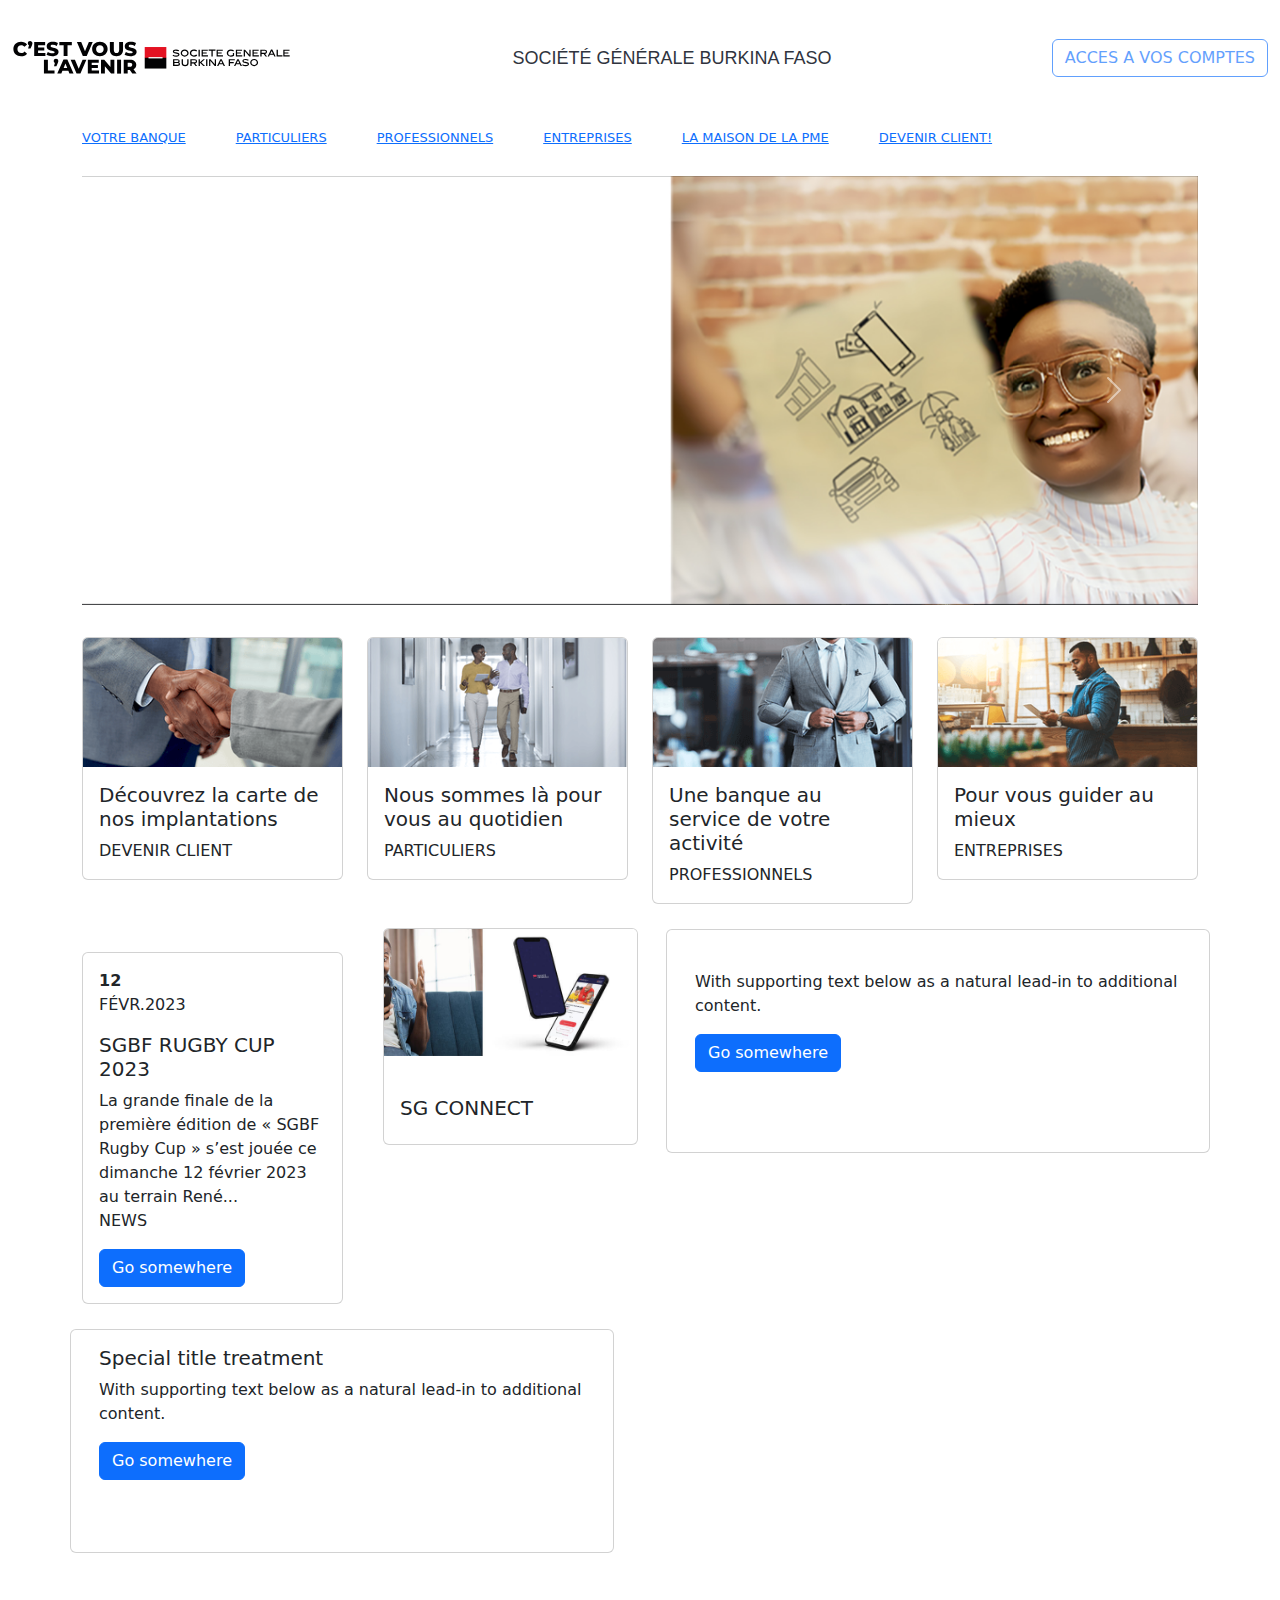
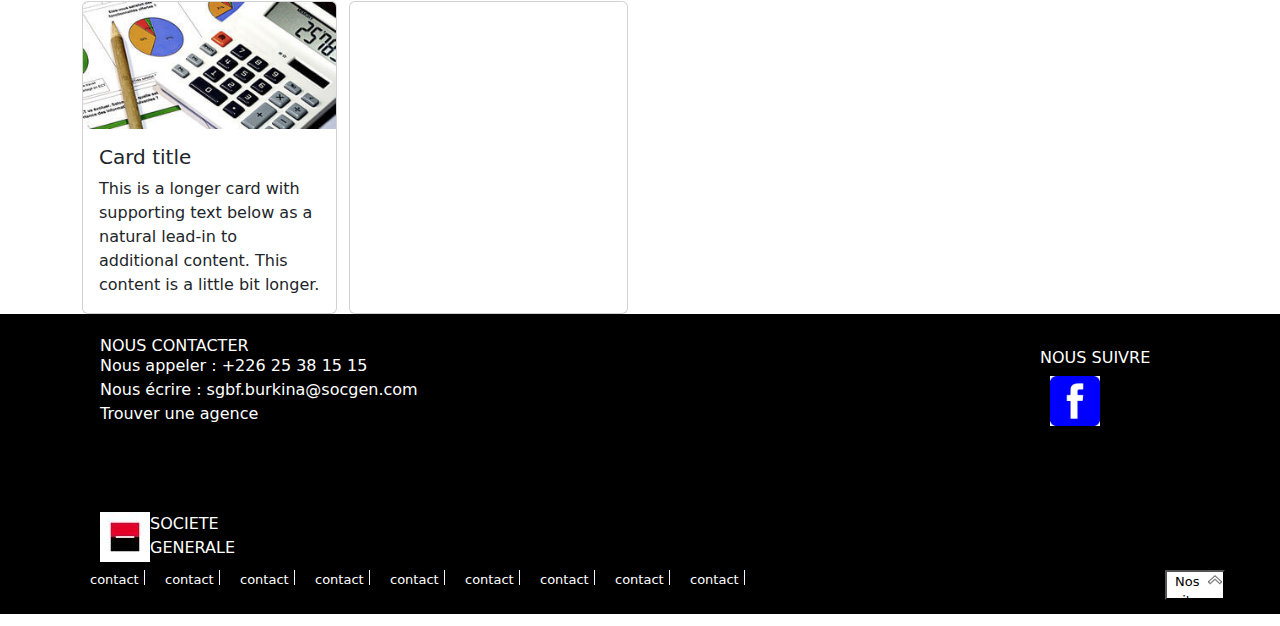
==== Index.html @ df888118 "joseph_et_julene" ====
<!DOCTYPE html>
<html lang="en">
<head>
    <meta charset="UTF-8">
    <meta http-equiv="X-UA-Compatible" content="IE=edge">
    <meta name="viewport" content="width=device-width, initial-scale=1.0">
    <title>Accueil</title>
    <link rel="stylesheet" href="style.css">
    <link rel="stylesheet" href="passive.css">
    <link rel="stylesheet" href="https://cdn.jsdelivr.net/npm/bootstrap@5.3.0-alpha3/dist/css/bootstrap.min.css">
    <script src="https://cdn.jsdelivr.net/npm/bootstrap@5.3.0-alpha3/dist/js/bootstrap.bundle.min.js"></script>
</head>
<body>

       <header class="container-fluid">
         <nav class="navbar">
 
            <div>
              <a href=""> <img class="accueil" src="accueil.img1_files/logo_burkinanew (1).svg" alt=""></a> 

            </div>
            <div class="ent">
                SOCIÉTÉ GÉNÉRALE BURKINA FASO
            </div>
             <a href=""> <button type="button" class="btn btn-outline-primary" disabled> ACCES A VOS COMPTES </button></a>
 
     <div class="container">
               <div class="navtext">
                <!-- <a href="img/Accueil/home.png" ></a> -->
                 <a href="">VOTRE BANQUE</a>
                        <a href="">PARTICULIERS</a>
                        <a href="">PROFESSIONNELS</a>
                        <a href="">ENTREPRISES</a>
                        <a href="">LA MAISON DE LA PME</a>
                        <a href="">DEVENIR CLIENT!</a>
                </div>
     </div>
    </nav>
  </header>
<div class="container">
  <div id="carouselExampleControls" class="carousel slide" data-bs-ride="carousel">
    <div class="carousel-inner">
      <div class="carousel-item active">
        <img src="img/Accueil/accueil1.jpg" class="d-block w-100" alt="...">
      </div>
      <div class="carousel-item">
        <img src="img/Accueil/accueil2.jpg" class="d-block w-100" alt="...">
      </div>
      <div class="carousel-item">
        <img src="img/Accueil/accueil3.jpg" class="d-block w-100" alt="...">
      </div>
      <div class="carousel-item active">
        <img src="img/Accueil/accueil4.jpg" class="d-block w-100" alt="...">
      </div>
      <div class="carousel-item">
        <img src="img/Accueil/accueil5.jpg" class="d-block w-100" alt="...">
      </div>
      <div class="carousel-item">
        <img src="img/Accueil/accueil6.jpg" class="d-block w-100" alt="...">
      </div>
      <div class="carousel-item active">
        <img src="img/Accueil/accueil7.jpg" class="d-block w-100" alt="...">
      </div>
      <div class="carousel-item">
        <img src="img/Accueil/accueil8.jpg" class="d-block w-100" alt="...">
      </div>
      <div class="carousel-item">
        <img src="img/Accueil/accueil9.jpg" class="d-block w-100" alt="...">
      </div>
      <!-- <div class="carousel-item active">
        <img src="img/Accueil/accueil10.jpg" class="d-block w-100" alt="...">
      </div>
      <div class="carousel-item">
        <img src="img/Accueil/accueil11.jpg" class="d-block w-100" alt="...">
      </div>
      <div class="carousel-item">
        <img src="img/Accueil/accueil12.jpg" class="d-block w-100" alt="...">
      </div> -->
    </div>
    <button class="carousel-control-prev" type="button" data-bs-target="#carouselExampleControls" data-bs-slide="prev">
      <span class="carousel-control-prev-icon" aria-hidden="true"></span>
      <span class="visually-hidden">Previous</span>
    </button>
    <button class="carousel-control-next" type="button" data-bs-target="#carouselExampleControls" data-bs-slide="next">
      <span class="carousel-control-next-icon" aria-hidden="true"></span>
      <span class="visually-hidden">Next</span>
    </button>
  </div>
  <!--  -->
  <div>
    <div class="row row-cols-1 row-cols-md-4 mt-2 g-4">
      <div class="col">
        <div class="card">
          <img src="img/Accueil/poignets.png" class="card-img-top" alt="...">
          <div class="card-body">
            <h5 class="card-title"> Découvrez la carte de nos implantations</h5>
            <p class="card-text"> DEVENIR CLIENT</p>
          </div>
        </div>
      </div>
      <div class="col">
        <div class="card">
          <img src="img/Accueil/relation.png" class="card-img-top" alt="...">
          <div class="card-body">
            <h5 class="card-title">Nous sommes là pour vous au quotidien</h5>
            <p class="card-text">PARTICULIERS</p>
          </div>
        </div>
      </div>
      <div class="col">
        <div class="card">
          <img src="img/Accueil/style.png" class="card-img-top" alt="...">
          <div class="card-body">
            <h5 class="card-title">Une banque au service de votre activité</h5>
            <p class="card-text">PROFESSIONNELS</p>
          </div>
        </div>
      </div>
      <div class="col">
        <div class="card">
          <img src="img/Accueil/entreprise.png" class="card-img-top" alt="...">
          <div class="card-body">
            <h5 class="card-title">Pour vous guider au mieux</h5>
            <p class="card-text"> ENTREPRISES</p>
          </div>
        </div>
      </div>
    </div>
  </div>
  <!--  -->
  <div class="ligne">
    <div class="row">
     <div class="col-sm-3 mt-5 ">
        <div class="card">
          <div class="card-body">
            <p> <strong> 12</strong><font> <br>FÉVR.2023</font></p><h5 class="card-title">
             SGBF RUGBY CUP 2023
              </h5>
            <p class="card-text">La grande finale de la première édition de « SGBF Rugby Cup » s’est jouée ce dimanche 12 février 2023 au terrain René... <br>
              NEWS</p>
            <a href="#" class="btn btn-primary">Go somewhere</a>
          </div>
        </div>
      </div>
     <div class="col mt-4 mx-3">
    <div class="card">
      <img src="img/Accueil/coupé.jpg" class="card-img-top" alt="..." >
      <div class="card-body">
        <h5 class="card-title"> <br> SG CONNECT</h5>
        <p class="card-text"></p>
      </div>
    </div>
  </div> 
  <div class="card" style="width:34rem;height: 14rem; margin-top: 25px;">
    <div class="card-body">
      <img src="img/Accueil/amphi1000nouveau.htm" alt="" width="500px">
      <!-- <h5 class="card-title">Special title treatment</h5> -->
      <p class="card-text">With supporting text below as a natural lead-in to additional content.</p>
      <a href="#" class="btn btn-primary">Go somewhere</a>
    </div>
    <!--  -->
  </div> <div class="card" style="width:34rem;height: 14rem; margin-top: 25px;">
    <div class="card-body">
      <h5 class="card-title">Special title treatment</h5>
      <p class="card-text">With supporting text below as a natural lead-in to additional content.</p>
      <a href="#" class="btn btn-primary">Go somewhere</a>
    </div>
  </div>
  <!--  -->
<div class="row row-cols-1 row-cols-md-4 g-4">
  <div class="col">
    <div class="card">
      <img src="img/Accueil/calculatrice.jpg" class="card-img-top" alt="...">
      <div class="card-body">
        <h5 class="card-title">Card title</h5>
        <p class="card-text">This is a longer card with supporting text below as a natural lead-in to additional content. This content is a little bit longer.</p>
      </div>
    </div>
  </div>
  
    <div class="card">
      
      <img src="img/Accueil/amphi1000nouveau.htm" alt="">
    </div>
  </div>
</div>
</div>
</div>
 
      

 

 
  
          <!-- <div class="image">
            <div class="card" style="width: 18rem;">
              <img src="img/Accueil/poignets.png" class="card-img-top" alt="...">
              <div class="card-body">
                <p class="card-text">Some quick example text to build on the card title and make up the bulk of the card's content.</p>
              </div>
              <div class="card" style="width: 18rem;">
                <img src="img/Accueil/relation.png" class="card-img-top" alt="...">
                <div class="card-body">
                  <p class="card-text">Some quick example text to build on the card title and make up the bulk of the card's content.</p>
                </div>
              </div>
              <div class="card" style="width: 18rem;">
                <img src="img/Accueil/style.png" class="card-img-top" alt="...">
                <div class="card-body">
                  <p class="card-text">Some quick example text to build on the card title and make up the bulk of the card's content.</p>
                </div>
              </div>
            </div>
            <img src="img/Accueil/poignets.png" alt="">
            <img src="" alt="">
            <img src="" alt="">
            <img src="img/Accueil/entreprise.png" alt="">


          </div> -->
    




























   <footer class="foot">
    <P class="blanc">NOUS CONTACTER</P>
    <p class="noir">Nous appeler : +226 25 38 15 15 <br>
      Nous écrire : sgbf.burkina@socgen.com <br>
      Trouver une agence</p><img class="image " src="imag/px.jpeg" alt="">
    <P class="societe"> SOCIETE <br> GENERALE</P> <img class="face" src="imag/OIP.jpg" alt="">
    <P class="suiver">NOUS SUIVRE
    
    </P>
       <div class="liens"> 
        <div class="Pourtrai"><a class="decono" href="">  contact  </a></div>
        <div class="Pourtrai"><a class="decono" href="">  contact  </a></div>
        <div class="Pourtrai"><a class="decono" href="">  contact  </a></div>
        <div class="Pourtrai"><a class="decono" href="">  contact  </a></div>
        <div class="Pourtrai"><a class="decono" href="">  contact  </a></div>
        <div class="Pourtrai"><a class="decono" href="">  contact  </a></div>
        <div class="Pourtrai"><a class="decono" href="">  contact  </a></div>
        <div class="Pourtrai"><a class="decono" href="">  contact  </a></div>
        <div class="Pourtrai"><a class="decono" href="">  contact  </a></div>
        <!-- <a class="decono"href="">  Sitemap   </a>
        <a class="decono" href="">  FAQ  </a>
        <a class="decono" href="">  Nous contacter  </a>
         <a class="decono" href="">  Implantations  </a>
          <a class="decono"href=""> Réclamation   </a>
          <a class="decono"href="">  Lexique  </a>
          <a class="decono"href="">  Mentions légales </a>
          <a class="decono"href=""> Cookies  </a>
          <a class="decono"href="">  credits </a>
          <div class="a1">
          <P class="a1">|</P>
          <p class="a2">|</p>
          <p class="a3">|</p>
          <p class="a4">|</p> 
          <p class="a5">|</p>
           <p class="a6"></p>
           <p class="a7">|</p>
           <p class="a8">|</p>
           <p class="a9">|</p>
           <p class="a10">|</p></div> -->

        <button class=" site">Nos site  <img class="oip" src="imag/chev.png" alt=""></button> 

          </p>

       </div>
    
      
  
  </footer> 
 
</body>
</html>
---- style.css ----
*{
    margin: 0px;
    padding: 0px;
}
.ent{display: flex;
    /* margin-left: 500px;
    margin-top: 60px; */
    font-size: large;
    font-family: "Montserrat",Arial,sans-serif;
    color: #30343e;
   
}
.accueil{
    display: flex;
    height:100px;
    width: 280px;
    /* margin-left: 100px;
    margin-top: -70px; */
}
.navtext{
    display: flex;
   
    gap: 50px;
    padding-bottom: 20px;
    padding-top: 20px;
    font-size: small;
    /* text-decoration-color: black;
    text-decoration: none; */
    
}
.carré{
    padding-top: 20px;
}
/* .row{
    display: flex;
    padding-top: 20px;
} */


/* button{
    
    btn-success {background-color: #99CC5B;}, 


display: flex;
    background-color: #e9041e;
    font-size: small;
    font-family: "Montserrat",Arial,sans-serif;
    color: #fff; 
   uxx*ùn-left: 950px;
    margin-top: -50px;
    height:27px ;
    width: 190px;
    padding-left: 20px;
   
}
.clef{
    height: 20px;
    width: 10px;
  
}
.navtext{
display: flex;

gap: 20px;
margin-top: 80px;
margin-left: 80px;


}
.home{
    padding-left: -50px

}
.a{
    text-decoration: none;
}
.container-fluid{
    margin-top: 20px;
}
---- passive.css ----
.foot {

    background-color: black;
    width: 15O0px;
    height: 300px;
}

.blanc {
    display: flex;
    position: relative;

    bottom: -20px;
    margin-left: 100px;

    color: white;
}

.noir {
    margin-left: 100px;
    color: white;
}

.image {
    margin-left: 100px;
    margin-top: 70px;

}
.societe{
    color: white;
    margin-left: 150px;
    margin-top: -50px
}
.face{position: relative;
    margin-left: 1050px;
    width: 50px;
    height: 50PX;
    bottom:  200px;
}
.suiver{
    display: flex; 
    position: relative;
    bottom: 100px;
    color: white;
    margin-left: 1040px;
    margin-top: -180px;
}
.liens{
    display: flex;
    font-size: small;
    margin-top: 100px;
    margin-left: 90px;
gap: 20px;

    
}
.decono{
    text-decoration: none;
    color: white;
}
.site{
    display: flex;
    position: relative;
    left: 400px;
    background-color: white;
    width: 60px;
    height: 30px;
bottom: px;
}
.oip{
    width: 20px; 
    height: 15px;
}
.a1{ display: flex;
    color: white;
    position: relative;top: 30px;
    right: 400px;
    gap: 20px;;


}
.Pourtrai{height: 15px;
    width: 55px;
    border-right-style: solid;
    border-color: aliceblue;
    border-width: 1px;
}
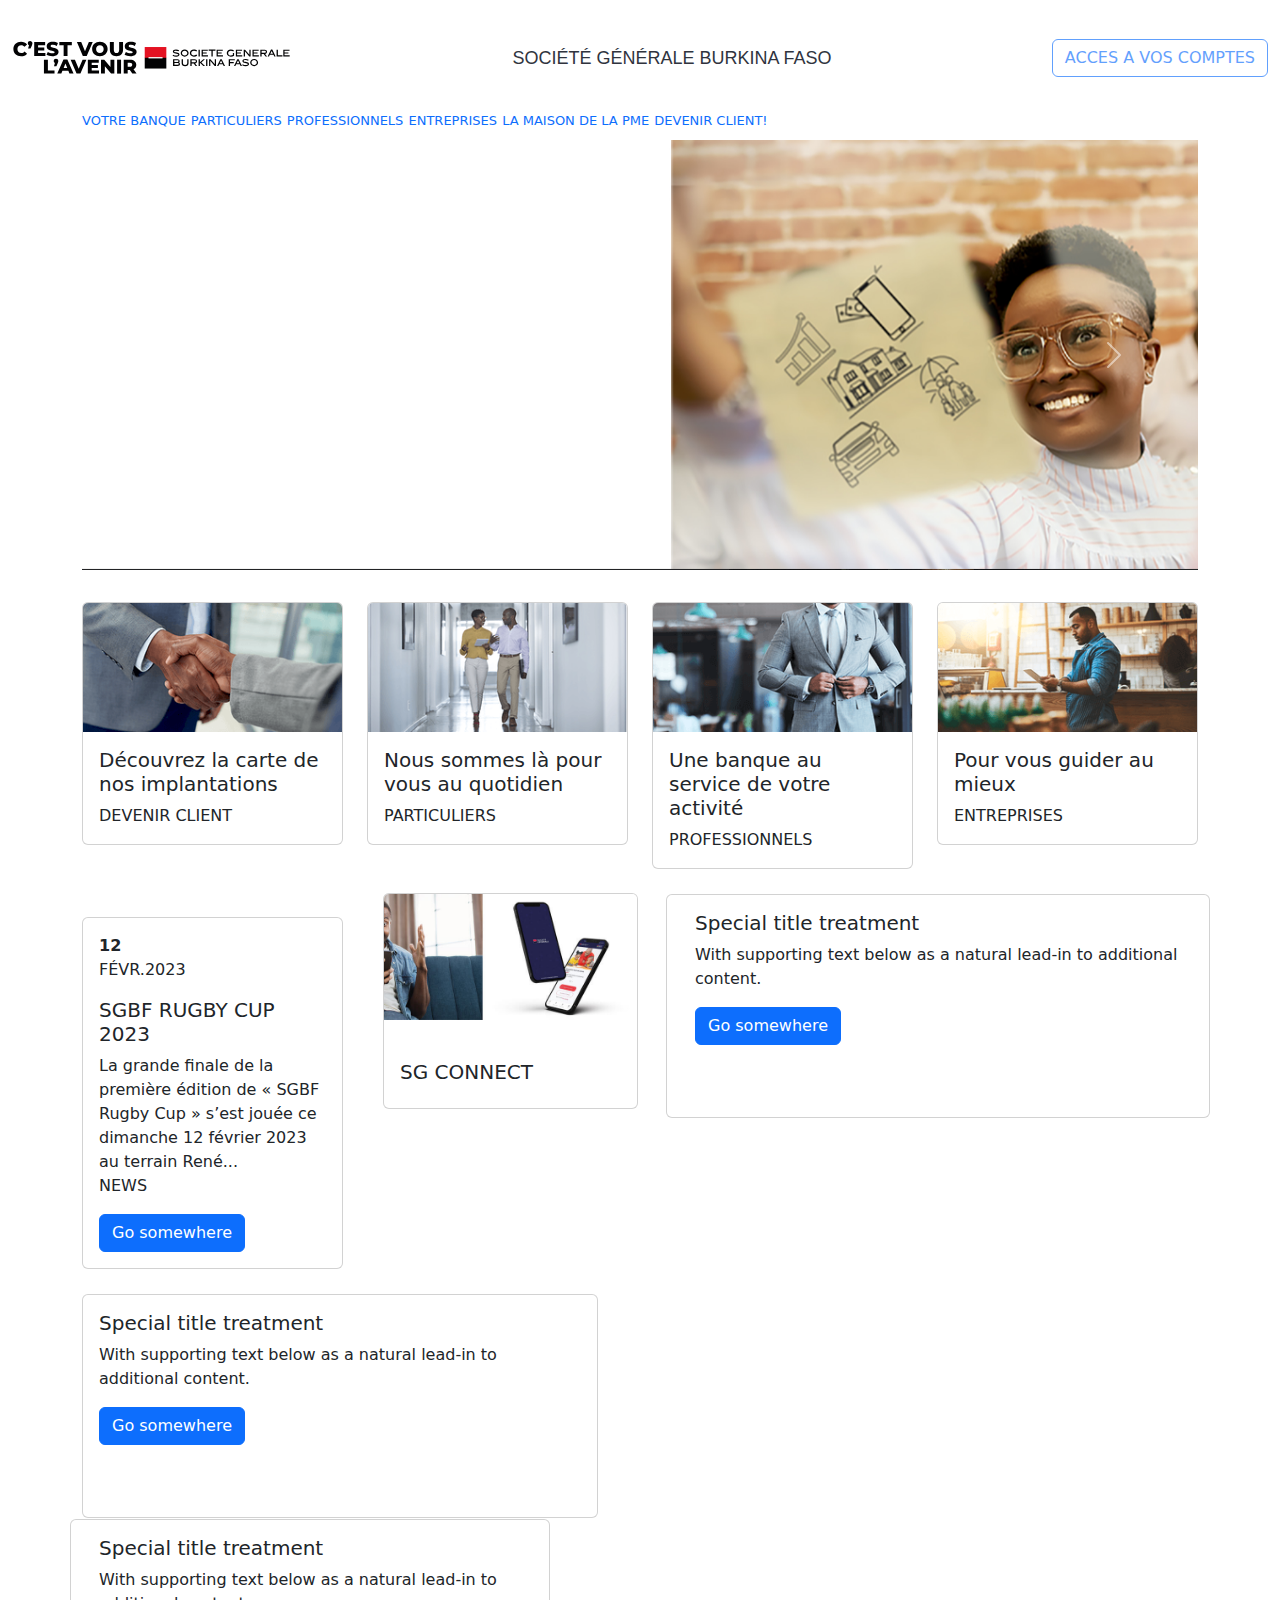
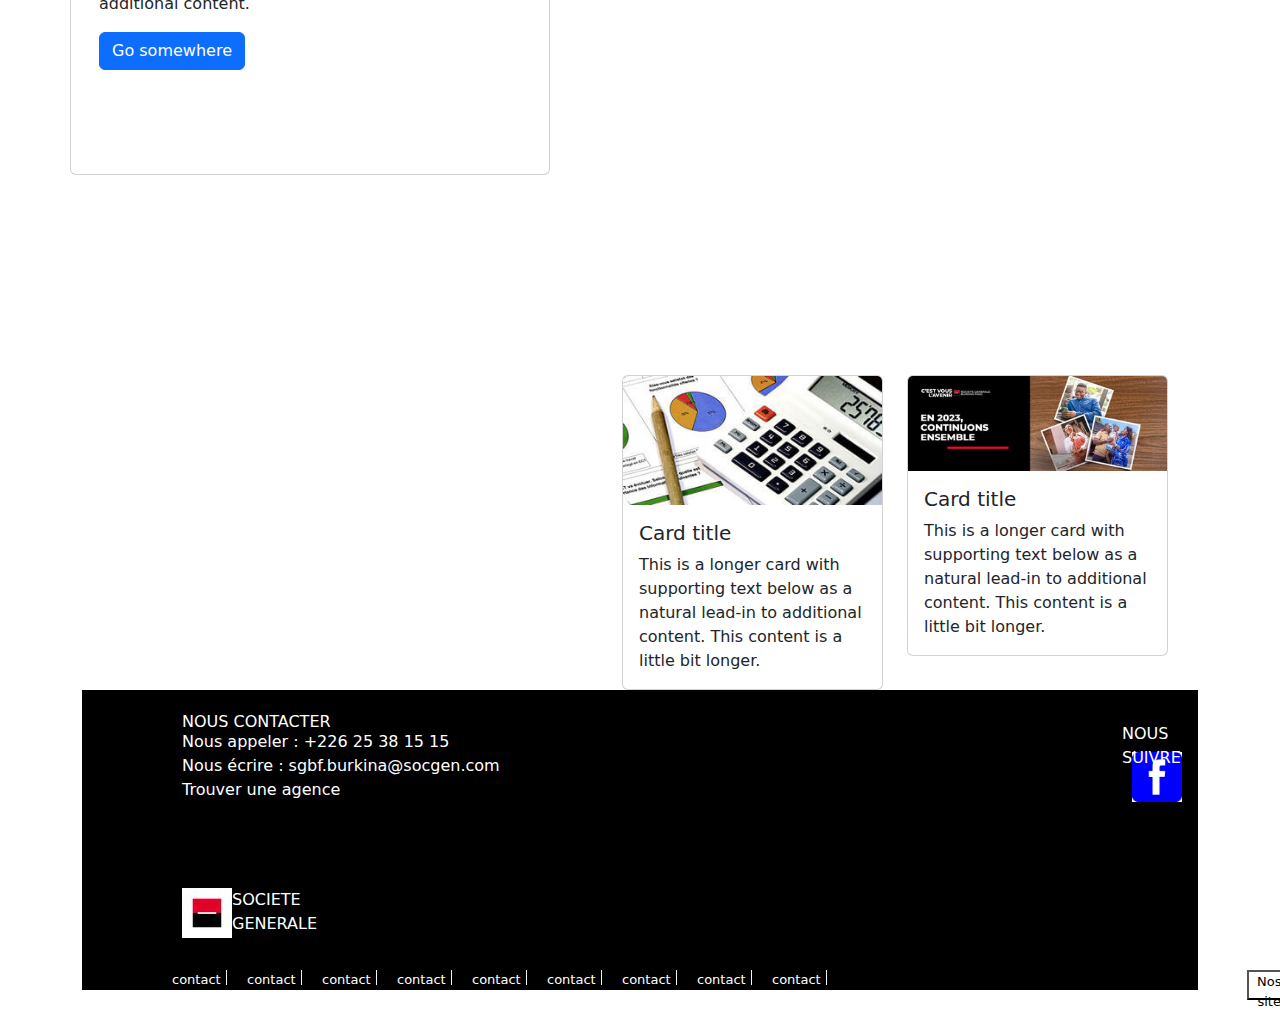
==== commit dad779f3: "joseph_et_julene" ====
--- a/Index.html
+++ b/Index.html
@@ -1,73 +1,75 @@
 <!DOCTYPE html>
 <html lang="en">
+
 <head>
-    <meta charset="UTF-8">
-    <meta http-equiv="X-UA-Compatible" content="IE=edge">
-    <meta name="viewport" content="width=device-width, initial-scale=1.0">
-    <title>Accueil</title>
-    <link rel="stylesheet" href="style.css">
-    <link rel="stylesheet" href="passive.css">
-    <link rel="stylesheet" href="https://cdn.jsdelivr.net/npm/bootstrap@5.3.0-alpha3/dist/css/bootstrap.min.css">
-    <script src="https://cdn.jsdelivr.net/npm/bootstrap@5.3.0-alpha3/dist/js/bootstrap.bundle.min.js"></script>
+  <meta charset="UTF-8">
+  <meta http-equiv="X-UA-Compatible" content="IE=edge">
+  <meta name="viewport" content="width=device-width, initial-scale=1.0">
+  <title>Accueil</title>
+  <link rel="stylesheet" href="style.css">
+  <link rel="stylesheet" href="passive.css">
+  <link rel="stylesheet" href="https://cdn.jsdelivr.net/npm/bootstrap@5.3.0-alpha3/dist/css/bootstrap.min.css">
+  <script src="https://cdn.jsdelivr.net/npm/bootstrap@5.3.0-alpha3/dist/js/bootstrap.bundle.min.js"></script>
 </head>
+
 <body>
 
-       <header class="container-fluid">
-         <nav class="navbar">
- 
-            <div>
-              <a href=""> <img class="accueil" src="accueil.img1_files/logo_burkinanew (1).svg" alt=""></a> 
-
-            </div>
-            <div class="ent">
-                SOCIÉTÉ GÉNÉRALE BURKINA FASO
-            </div>
-             <a href=""> <button type="button" class="btn btn-outline-primary" disabled> ACCES A VOS COMPTES </button></a>
- 
-     <div class="container">
-               <div class="navtext">
-                <!-- <a href="img/Accueil/home.png" ></a> -->
-                 <a href="">VOTRE BANQUE</a>
-                        <a href="">PARTICULIERS</a>
-                        <a href="">PROFESSIONNELS</a>
-                        <a href="">ENTREPRISES</a>
-                        <a href="">LA MAISON DE LA PME</a>
-                        <a href="">DEVENIR CLIENT!</a>
-                </div>
-     </div>
+  <header class="container-fluid">
+    <nav class="navbar">
+
+      <div>
+        <a href=""> <img class="accueil" src="accueil.img1_files/logo_burkinanew (1).svg" alt=""></a>
+
+      </div>
+      <div class="ent">
+        SOCIÉTÉ GÉNÉRALE BURKINA FASO
+      </div>
+      <a href=""> <button type="button" class="btn btn-outline-primary" disabled> ACCES A VOS COMPTES </button></a>
+
+      <div class="container">
+        <div class="navtext">
+          <a href="img/Accueil/home.png" ></a>
+          <a href="">VOTRE BANQUE</a>
+          <a href="">PARTICULIERS</a>
+          <a href="">PROFESSIONNELS</a>
+          <a href="">ENTREPRISES</a>
+          <a href="">LA MAISON DE LA PME</a>
+          <a href="">DEVENIR CLIENT!</a>
+        </div>
+      </div>
     </nav>
   </header>
-<div class="container">
-  <div id="carouselExampleControls" class="carousel slide" data-bs-ride="carousel">
-    <div class="carousel-inner">
-      <div class="carousel-item active">
-        <img src="img/Accueil/accueil1.jpg" class="d-block w-100" alt="...">
-      </div>
-      <div class="carousel-item">
-        <img src="img/Accueil/accueil2.jpg" class="d-block w-100" alt="...">
-      </div>
-      <div class="carousel-item">
-        <img src="img/Accueil/accueil3.jpg" class="d-block w-100" alt="...">
-      </div>
-      <div class="carousel-item active">
-        <img src="img/Accueil/accueil4.jpg" class="d-block w-100" alt="...">
-      </div>
-      <div class="carousel-item">
-        <img src="img/Accueil/accueil5.jpg" class="d-block w-100" alt="...">
-      </div>
-      <div class="carousel-item">
-        <img src="img/Accueil/accueil6.jpg" class="d-block w-100" alt="...">
-      </div>
-      <div class="carousel-item active">
-        <img src="img/Accueil/accueil7.jpg" class="d-block w-100" alt="...">
-      </div>
-      <div class="carousel-item">
-        <img src="img/Accueil/accueil8.jpg" class="d-block w-100" alt="...">
-      </div>
-      <div class="carousel-item">
-        <img src="img/Accueil/accueil9.jpg" class="d-block w-100" alt="...">
-      </div>
-      <!-- <div class="carousel-item active">
+  <div class="container">
+    <div id="carouselExampleControls" class="carousel slide" data-bs-ride="carousel">
+      <div class="carousel-inner">
+        <div class="carousel-item active">
+          <img src="img/Accueil/accueil1.jpg" class="d-block w-100" alt="...">
+        </div>
+        <div class="carousel-item">
+          <img src="img/Accueil/accueil2.jpg" class="d-block w-100" alt="...">
+        </div>
+        <div class="carousel-item">
+          <img src="img/Accueil/accueil3.jpg" class="d-block w-100" alt="...">
+        </div>
+        <div class="carousel-item active">
+          <img src="img/Accueil/accueil4.jpg" class="d-block w-100" alt="...">
+        </div>
+        <div class="carousel-item">
+          <img src="img/Accueil/accueil5.jpg" class="d-block w-100" alt="...">
+        </div>
+        <div class="carousel-item">
+          <img src="img/Accueil/accueil6.jpg" class="d-block w-100" alt="...">
+        </div>
+        <div class="carousel-item active">
+          <img src="img/Accueil/accueil7.jpg" class="d-block w-100" alt="...">
+        </div>
+        <div class="carousel-item">
+          <img src="img/Accueil/accueil8.jpg" class="d-block w-100" alt="...">
+        </div>
+        <div class="carousel-item">
+          <img src="img/Accueil/accueil9.jpg" class="d-block w-100" alt="...">
+        </div>
+        <!-- <div class="carousel-item active">
         <img src="img/Accueil/accueil10.jpg" class="d-block w-100" alt="...">
       </div>
       <div class="carousel-item">
@@ -76,124 +78,160 @@
       <div class="carousel-item">
         <img src="img/Accueil/accueil12.jpg" class="d-block w-100" alt="...">
       </div> -->
+      </div>
+      <button class="carousel-control-prev" type="button" data-bs-target="#carouselExampleControls"
+        data-bs-slide="prev">
+        <span class="carousel-control-prev-icon" aria-hidden="true"></span>
+        <span class="visually-hidden">Previous</span>
+      </button>
+      <button class="carousel-control-next" type="button" data-bs-target="#carouselExampleControls"
+        data-bs-slide="next">
+        <span class="carousel-control-next-icon" aria-hidden="true"></span>
+        <span class="visually-hidden">Next</span>
+      </button>
     </div>
-    <button class="carousel-control-prev" type="button" data-bs-target="#carouselExampleControls" data-bs-slide="prev">
-      <span class="carousel-control-prev-icon" aria-hidden="true"></span>
-      <span class="visually-hidden">Previous</span>
-    </button>
-    <button class="carousel-control-next" type="button" data-bs-target="#carouselExampleControls" data-bs-slide="next">
-      <span class="carousel-control-next-icon" aria-hidden="true"></span>
-      <span class="visually-hidden">Next</span>
-    </button>
-  </div>
-  <!--  -->
-  <div>
-    <div class="row row-cols-1 row-cols-md-4 mt-2 g-4">
-      <div class="col">
-        <div class="card">
-          <img src="img/Accueil/poignets.png" class="card-img-top" alt="...">
+    <!--  -->
+    <div>
+      <div class="row row-cols-1 row-cols-md-4 mt-2 g-4">
+        <div class="col">
+          <div class="card">
+            <img src="img/Accueil/poignets.png" class="card-img-top" alt="...">
+            <div class="card-body">
+              <h5 class="card-title"> Découvrez la carte de nos implantations</h5>
+              <p class="card-text"> DEVENIR CLIENT</p>
+            </div>
+          </div>
+        </div>
+        <div class="col">
+          <div class="card">
+            <img src="img/Accueil/relation.png" class="card-img-top" alt="...">
+            <div class="card-body">
+              <h5 class="card-title">Nous sommes là pour vous au quotidien</h5>
+              <p class="card-text">PARTICULIERS</p>
+            </div>
+          </div>
+        </div>
+        <div class="col">
+          <div class="card">
+            <img src="img/Accueil/style.png" class="card-img-top" alt="...">
+            <div class="card-body">
+              <h5 class="card-title">Une banque au service de votre activité</h5>
+              <p class="card-text">PROFESSIONNELS</p>
+            </div>
+          </div>
+        </div>
+        <div class="col">
+          <div class="card">
+            <img src="img/Accueil/entreprise.png" class="card-img-top" alt="...">
+            <div class="card-body">
+              <h5 class="card-title">Pour vous guider au mieux</h5>
+              <p class="card-text"> ENTREPRISES</p>
+            </div>
+          </div>
+        </div>
+      </div>
+    </div>
+    <!--  -->
+    <div class="ligne">
+      <div class="row">
+        <div class="col-sm-3 mt-5 ">
+          <div class="card">
+            <div class="card-body">
+              <p> <strong> 12</strong>
+                <font> <br>FÉVR.2023</font>
+              </p>
+              <h5 class="card-title">
+                SGBF RUGBY CUP 2023
+              </h5>
+              <p class="card-text">La grande finale de la première édition de « SGBF Rugby Cup » s’est jouée ce dimanche
+                12 février 2023 au terrain René... <br>
+                NEWS</p>
+              <a href="#" class="btn btn-primary">Go somewhere</a>
+            </div>
+          </div>
+        </div>
+        <div class="col mt-4 mx-3">
+          <div class="card">
+            <img src="img/Accueil/coupé.jpg" class="card-img-top" alt="...">
+            <div class="card-body">
+              <h5 class="card-title"> <br> SG CONNECT</h5>
+              <p class="card-text"></p>
+            </div>
+          </div>
+        </div>
+        <div class="card" style="width:34rem;height: 14rem; margin-top: 25px;">
           <div class="card-body">
-            <h5 class="card-title"> Découvrez la carte de nos implantations</h5>
-            <p class="card-text"> DEVENIR CLIENT</p>
-          </div>
-        </div>
-      </div>
-      <div class="col">
-        <div class="card">
-          <img src="img/Accueil/relation.png" class="card-img-top" alt="...">
+            <h5 class="card-title">Special title treatment</h5>
+            <p class="card-text">With supporting text below as a natural lead-in to additional content.</p>
+            <a href="#" class="btn btn-primary">Go somewhere</a>
+          </div>
+          <!--  -->
+        </div>
+        <div class="commerce" > <div class="card" style="width:34rem;height: 14rem; margin-top: 25px;">
           <div class="card-body">
-            <h5 class="card-title">Nous sommes là pour vous au quotidien</h5>
-            <p class="card-text">PARTICULIERS</p>
-          </div>
-        </div>
-      </div>
-      <div class="col">
-        <div class="card">
-          <img src="img/Accueil/style.png" class="card-img-top" alt="...">
+            <h5 class="card-title">Special title treatment</h5>
+            <p class="card-text">With supporting text below as a natural lead-in to additional content.</p>
+            <a href="#" class="btn btn-primary">Go somewhere</a>
+          </div></div>
+       
+         <div class="géolocalisation">
+          <iframe
+            src="https://www.google.com/maps/embed?pb=!1m14!1m12!1m3!1d1339.1198846378938!2d-2.401050364475517!3d12.237181733532918!2m3!1f0!2f0!3f0!3m2!1i1024!2i768!4f13.1!5e1!3m2!1sfr!2sbf!4v1681921579618!5m2!1sfr!2sbf"
+            width="250" height="250" style="border:0;" allowfullscreen="" loading="lazy"
+            referrerpolicy="no-referrer-when-downgrade"></iframe>
+            <iframe
+            src="https://www.google.com/maps/embed?pb=!1m18!1m12!1m3!1d3899.1494325325634!2d-2.4021059263011133!3d12.23815953053661!2m3!1f0!2f0!3f0!3m2!1i1024!2i768!4f13.1!3m3!1m2!1s0xe2e034b68f9037f%3A0x296bedfa1319dcaf!2sUniversit%C3%A9%20NORBERT%20ZONGO!5e0!3m2!1sfr!2sbf!4v1681920497181!5m2!1sfr!2sbf"
+            width="250" height="250" style="border:0;" allowfullscreen="" loading="lazy"
+            referrerpolicy="no-referrer-when-downgrade"></iframe>
+        </div> 
+      </div>
+        <!--  -->
+        <div class="card" style="width:30rem;height: 16rem;mt-3">
           <div class="card-body">
-            <h5 class="card-title">Une banque au service de votre activité</h5>
-            <p class="card-text">PROFESSIONNELS</p>
-          </div>
-        </div>
-      </div>
-      <div class="col">
-        <div class="card">
-          <img src="img/Accueil/entreprise.png" class="card-img-top" alt="...">
-          <div class="card-body">
-            <h5 class="card-title">Pour vous guider au mieux</h5>
-            <p class="card-text"> ENTREPRISES</p>
-          </div>
-        </div>
-      </div>
+            <h5 class="card-title">Special title treatment</h5>
+            <p class="card-text">With supporting text below as a natural lead-in to additional content.</p>
+            <a href="#" class="btn btn-primary">Go somewhere</a>
+          </div>
+        </div>
+        <!--  -->
+       <div class="photos">
+         <div class="row row-cols-1 row-cols-md-4 g-4">
+          
+          <div class="col">
+            <div class="card">
+              <img src="img/Accueil/calculatrice.jpg" class="card-img-top" alt="...">
+              <div class="card-body">
+                <h5 class="card-title">Card title</h5>
+                <p class="card-text">This is a longer card with supporting text below as a natural lead-in to additional
+                  content. This content is a little bit longer.</p>
+              </div>
+            </div>
+          </div> 
+          <div class="col">
+            <div class="card">
+              <img src="img/Accueil/carte1.jpg" class="card-img-top" alt="...">
+              <div class="card-body">
+                <h5 class="card-title">Card title</h5>
+                <p class="card-text">This is a longer card with supporting text below as a natural lead-in to additional
+                  content. This content is a little bit longer.</p>
+              </div>
+            </div>
+          </div> 
+        </div>
+      </div>
+
+         
+       
+      
     </div>
   </div>
-  <!--  -->
-  <div class="ligne">
-    <div class="row">
-     <div class="col-sm-3 mt-5 ">
-        <div class="card">
-          <div class="card-body">
-            <p> <strong> 12</strong><font> <br>FÉVR.2023</font></p><h5 class="card-title">
-             SGBF RUGBY CUP 2023
-              </h5>
-            <p class="card-text">La grande finale de la première édition de « SGBF Rugby Cup » s’est jouée ce dimanche 12 février 2023 au terrain René... <br>
-              NEWS</p>
-            <a href="#" class="btn btn-primary">Go somewhere</a>
-          </div>
-        </div>
-      </div>
-     <div class="col mt-4 mx-3">
-    <div class="card">
-      <img src="img/Accueil/coupé.jpg" class="card-img-top" alt="..." >
-      <div class="card-body">
-        <h5 class="card-title"> <br> SG CONNECT</h5>
-        <p class="card-text"></p>
-      </div>
-    </div>
-  </div> 
-  <div class="card" style="width:34rem;height: 14rem; margin-top: 25px;">
-    <div class="card-body">
-      <img src="img/Accueil/amphi1000nouveau.htm" alt="" width="500px">
-      <!-- <h5 class="card-title">Special title treatment</h5> -->
-      <p class="card-text">With supporting text below as a natural lead-in to additional content.</p>
-      <a href="#" class="btn btn-primary">Go somewhere</a>
-    </div>
-    <!--  -->
-  </div> <div class="card" style="width:34rem;height: 14rem; margin-top: 25px;">
-    <div class="card-body">
-      <h5 class="card-title">Special title treatment</h5>
-      <p class="card-text">With supporting text below as a natural lead-in to additional content.</p>
-      <a href="#" class="btn btn-primary">Go somewhere</a>
-    </div>
-  </div>
-  <!--  -->
-<div class="row row-cols-1 row-cols-md-4 g-4">
-  <div class="col">
-    <div class="card">
-      <img src="img/Accueil/calculatrice.jpg" class="card-img-top" alt="...">
-      <div class="card-body">
-        <h5 class="card-title">Card title</h5>
-        <p class="card-text">This is a longer card with supporting text below as a natural lead-in to additional content. This content is a little bit longer.</p>
-      </div>
-    </div>
-  </div>
-  
-    <div class="card">
-      
-      <img src="img/Accueil/amphi1000nouveau.htm" alt="">
-    </div>
-  </div>
-</div>
-</div>
-</div>
+
+
  
-      
-
- 
-
- 
-  
-          <!-- <div class="image">
+
+
+
+  <!-- <div class="image">
             <div class="card" style="width: 18rem;">
               <img src="img/Accueil/poignets.png" class="card-img-top" alt="...">
               <div class="card-body">
@@ -219,55 +257,55 @@
 
 
           </div> -->
-    
-
-
-
-
-
-
-
-
-
-
-
-
-
-
-
-
-
-
-
-
-
-
-
-
-
-
-
-
-   <footer class="foot">
+
+
+
+
+
+
+
+
+
+
+
+
+
+
+
+
+
+
+
+
+
+
+
+
+
+
+
+
+
+  <footer class="foot">
     <P class="blanc">NOUS CONTACTER</P>
     <p class="noir">Nous appeler : +226 25 38 15 15 <br>
       Nous écrire : sgbf.burkina@socgen.com <br>
       Trouver une agence</p><img class="image " src="imag/px.jpeg" alt="">
     <P class="societe"> SOCIETE <br> GENERALE</P> <img class="face" src="imag/OIP.jpg" alt="">
     <P class="suiver">NOUS SUIVRE
-    
+
     </P>
-       <div class="liens"> 
-        <div class="Pourtrai"><a class="decono" href="">  contact  </a></div>
-        <div class="Pourtrai"><a class="decono" href="">  contact  </a></div>
-        <div class="Pourtrai"><a class="decono" href="">  contact  </a></div>
-        <div class="Pourtrai"><a class="decono" href="">  contact  </a></div>
-        <div class="Pourtrai"><a class="decono" href="">  contact  </a></div>
-        <div class="Pourtrai"><a class="decono" href="">  contact  </a></div>
-        <div class="Pourtrai"><a class="decono" href="">  contact  </a></div>
-        <div class="Pourtrai"><a class="decono" href="">  contact  </a></div>
-        <div class="Pourtrai"><a class="decono" href="">  contact  </a></div>
-        <!-- <a class="decono"href="">  Sitemap   </a>
+    <div class="liens">
+      <div class="Pourtrai"><a class="decono" href=""> contact </a></div>
+      <div class="Pourtrai"><a class="decono" href=""> contact </a></div>
+      <div class="Pourtrai"><a class="decono" href=""> contact </a></div>
+      <div class="Pourtrai"><a class="decono" href=""> contact </a></div>
+      <div class="Pourtrai"><a class="decono" href=""> contact </a></div>
+      <div class="Pourtrai"><a class="decono" href=""> contact </a></div>
+      <div class="Pourtrai"><a class="decono" href=""> contact </a></div>
+      <div class="Pourtrai"><a class="decono" href=""> contact </a></div>
+      <div class="Pourtrai"><a class="decono" href=""> contact </a></div>
+      <!-- <a class="decono"href="">  Sitemap   </a>
         <a class="decono" href="">  FAQ  </a>
         <a class="decono" href="">  Nous contacter  </a>
          <a class="decono" href="">  Implantations  </a>
@@ -288,15 +326,16 @@
            <p class="a9">|</p>
            <p class="a10">|</p></div> -->
 
-        <button class=" site">Nos site  <img class="oip" src="imag/chev.png" alt=""></button> 
-
-          </p>
-
-       </div>
-    
-      
-  
-  </footer> 
- 
+      <button class=" site">Nos site <img class="oip" src="imag/chev.png" alt=""></button>
+
+      </p>
+
+    </div>
+
+
+
+  </footer>
+
 </body>
+
 </html>--- a/style.css
+++ b/style.css
@@ -17,16 +17,29 @@
     /* margin-left: 100px;
     margin-top: -70px; */
 }
-.navtext{
-    display: flex;
-   
-    gap: 50px;
+.navtext a{
     padding-bottom: 20px;
     padding-top: 20px;
     font-size: small;
-    /* text-decoration-color: black;
-    text-decoration: none; */
+    text-decoration-color: black;
+    text-decoration: none;
+   
+    gap: 50px;
     
+}
+.commerce{
+    display: flex;
+    margin-top: 600px;
+    margin-left: 0px; 
+}
+.géolocalisation{
+    display: flex;
+    padding-inline: 50px;
+}
+.photos{
+    margin-left: 540px;
+    padding-top: 200px;
+  
 }
 .carré{
     padding-top: 20px;
